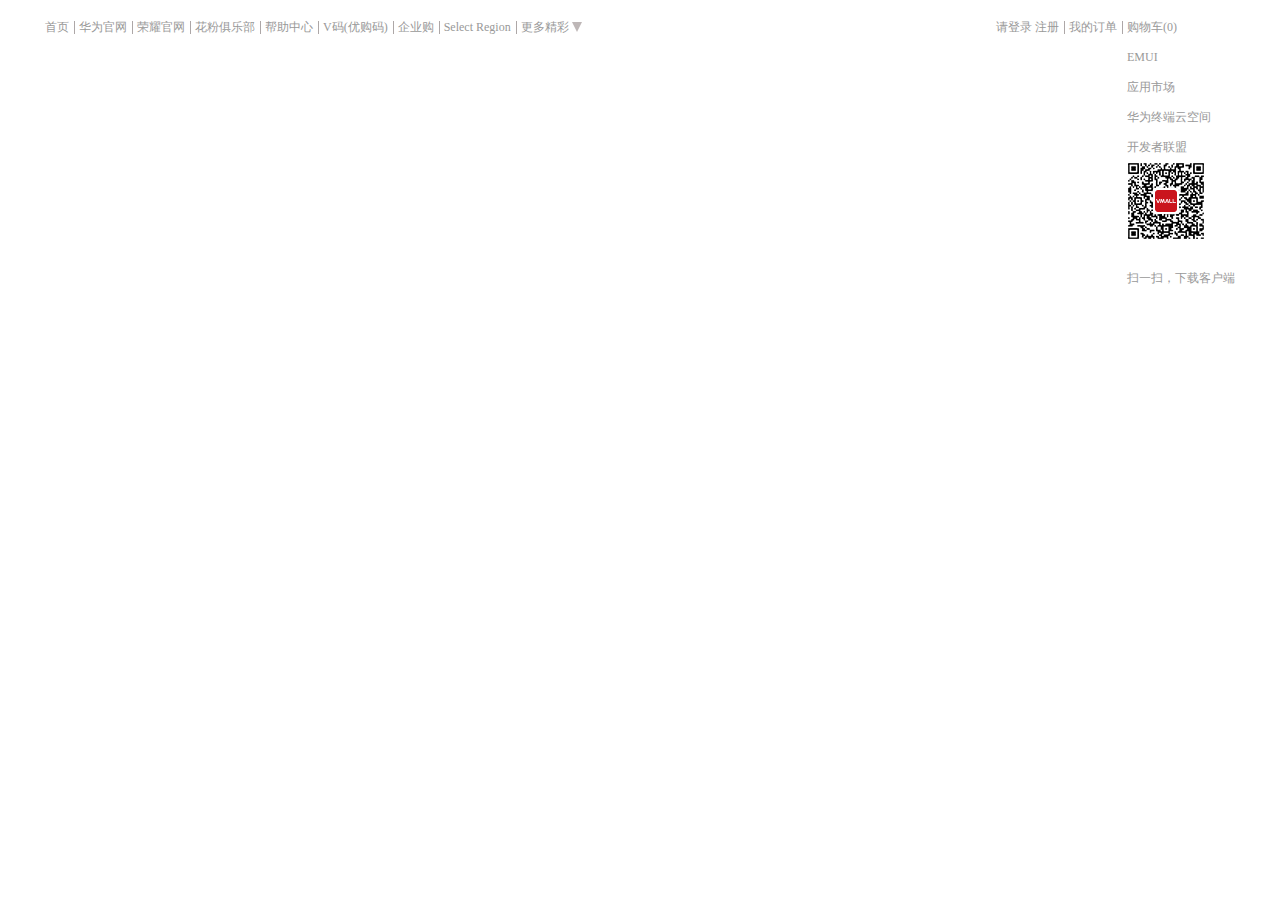
==== 华为商城/index.html @ 59d8dfda "左侧下拉部分" ====
<!DOCTYPE html>
<html>
	<head>
		<meta charset="UTF-8">
		<title></title>
		<link rel="stylesheet" type="text/css" href="css/reset.css"/>
		<link rel="stylesheet" type="text/css" href="css/public.css"/>
		<link rel="stylesheet" type="text/css" href="css/index.css"/>
	</head>
	<body>
		<div class="container">
			<div class="header clearfix">
				<ul class="left_menu fl">
					<li class="bf-none"><a href="">首页</a></li>
					<li><a href="">华为官网</a></li>
					<li><a href="">荣耀官网</a></li>
					<li><a href="">花粉俱乐部</a></li>
					<li><a href="">帮助中心</a></li>
					<li><a href="">V码(优购码)</a></li>
					<li><a href="">企业购</a></li>
					<li><a href="">Select Region</a></li>
					<li class="pl-none">
						<div class="dropDownDiv">
							<a href="" class="triangle">更多精彩</a>
						</div>
						<ol>
							<li>EMUI</li>
							<li>应用市场</li>
							<li>华为终端云空间</li>
							<li>开发者联盟</li>
							<li>
								<img src="images/qrCode.png"/>
								<p>扫一扫，下载客户端</p>
							</li>
						</ol>
						</li>
				</ul>	
				<ul class="right_menu fr">
					<li class="bf-none"><a href="">请登录   注册</a></li>
					<li><a href="">我的订单</a></li>
					<li>
						<div class="dropDownDiv">
							<a href="" class="triangle">购物车(0)</a>
						</div>
						<ol>
							<li>EMUI</li>
							<li>应用市场</li>
							<li>华为终端云空间</li>
							<li>开发者联盟</li>
							<li>
								<img src="images/qrCode.png"/>
								<p>扫一扫，下载客户端</p>
							</li>
						</ol>
					</li>
				</ul>
			</div>
			
		</div>
	</body>
</html>
---- 华为商城/css/public.css ----
.clearfix:after{
	display: block;
	content: '';
	clear: both;
}
.fl{
	float: left;
}
.fr{
	float: right;
}
.bf-none:before{
	display: none !important;
}
.pl-none{
	padding-left: 0 !important;
}
.pl-1{
	padding-left: 1px !important;
}
.p-none{
	padding: 0;
}
---- 华为商城/css/index.css ----
@charset "utf-8";
.container{
	width: 100%;
}
.header{
	width:1200px;
	margin: 0 auto;	
	font-size: 12px;
	color:#999;
}
.header > ul{
	height: 30px;
	line-height: 30px;
}
.header > ul> li{
	position: relative;
	float: left;
	/*margin-right: 10px;*/
	padding:0 5px;
}
.header > ul>li a{
	position: relative;
    display: inline-block;
    /*padding-right: 10px;*/
	color:#999;
	/*transition: .5s;*/
}
.header > ul>li a:hover{
	color: red;
}
.header > ul > li:before{
	display: block;
	position:absolute;
	top: 9px;
	left: 0;
	content: '';
	width: 1px;
	height: .8rem;
	background-color: #ada7a7;
	z-index: 1;
}
.header > ul.left_menu > li:last-child .dropDownDiv{
	position: relative;/*之前之所以没盖住兄弟节点，主要是因为没设置定位。因为z-index没生效*/
    padding-left: 5px;
    padding-right: 16px;
	background-color: #fff;
}
.header > ul.left_menu > li:last-child .dropDownDiv:hover{
	border: 1px solid #f0efef;
    border-bottom: 1px solid transparent;
    box-shadow: 1px -2px 5px 0 #d5d5d5;
     z-index:1;
}
.header > ul.left_menu > li:last-child .dropDownDiv:hover + ol{
	display: block;
}
/*制作三角形*/
.header > ul.left_menu > li:last-child a:after{
    content: '';
    /*display: inline-block;*/
    position: absolute;
    right: -13px;
    top: 10px;
    border: 5px solid transparent;
    border-top: 10px solid #beb7b7;	
}
.header > ul.left_menu > li:last-child:hover a:after{
	top: 3px;
    border: 5px solid transparent;
    border-bottom: 10px solid #beb7b7;	
}
/*顶部导航 左侧部分的下拉部分*/
.header ul.left_menu > li  ol {
	display: none;
	position: absolute;
	right:4px;
	top:30px;
	width:160px;
	background-color: #FFF;
    border: 1px solid #e4e0e0;
    text-align: center;
    box-shadow: 0 0 9px 0 #e4e0e0;
}
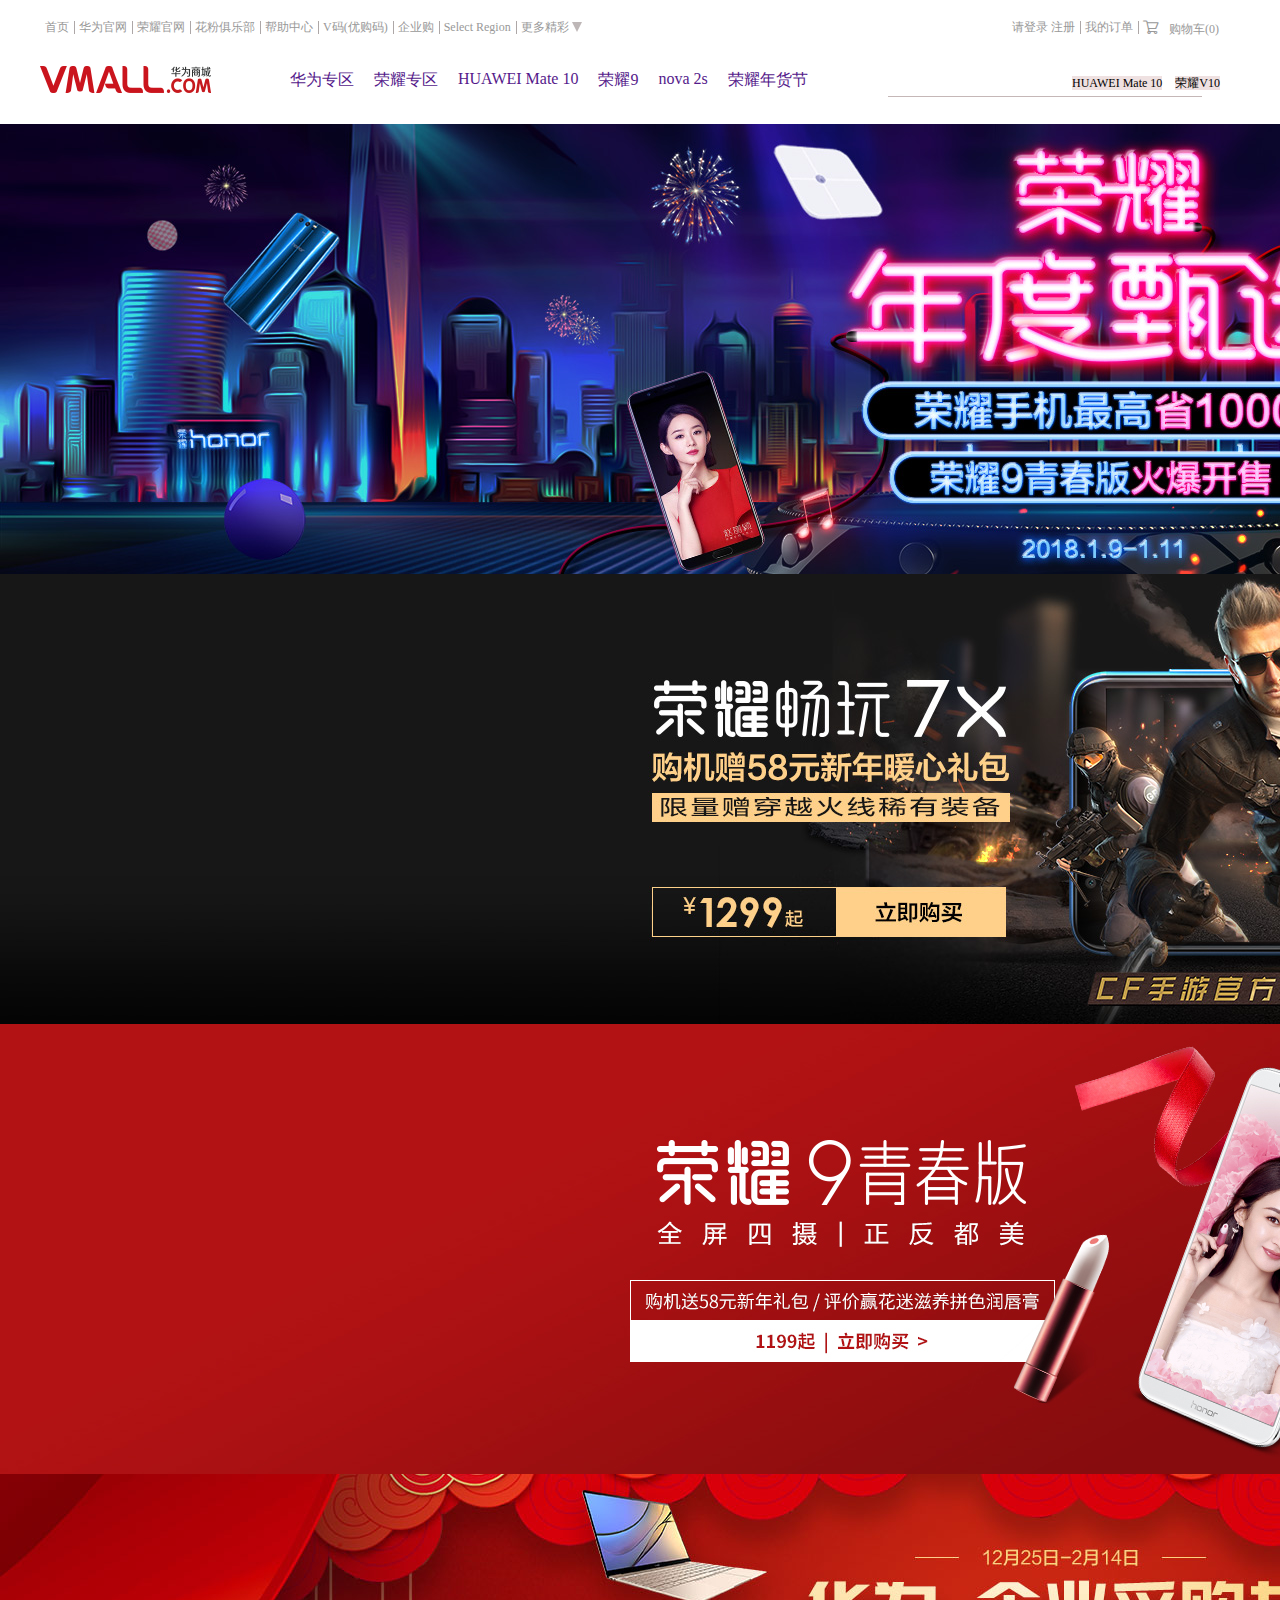
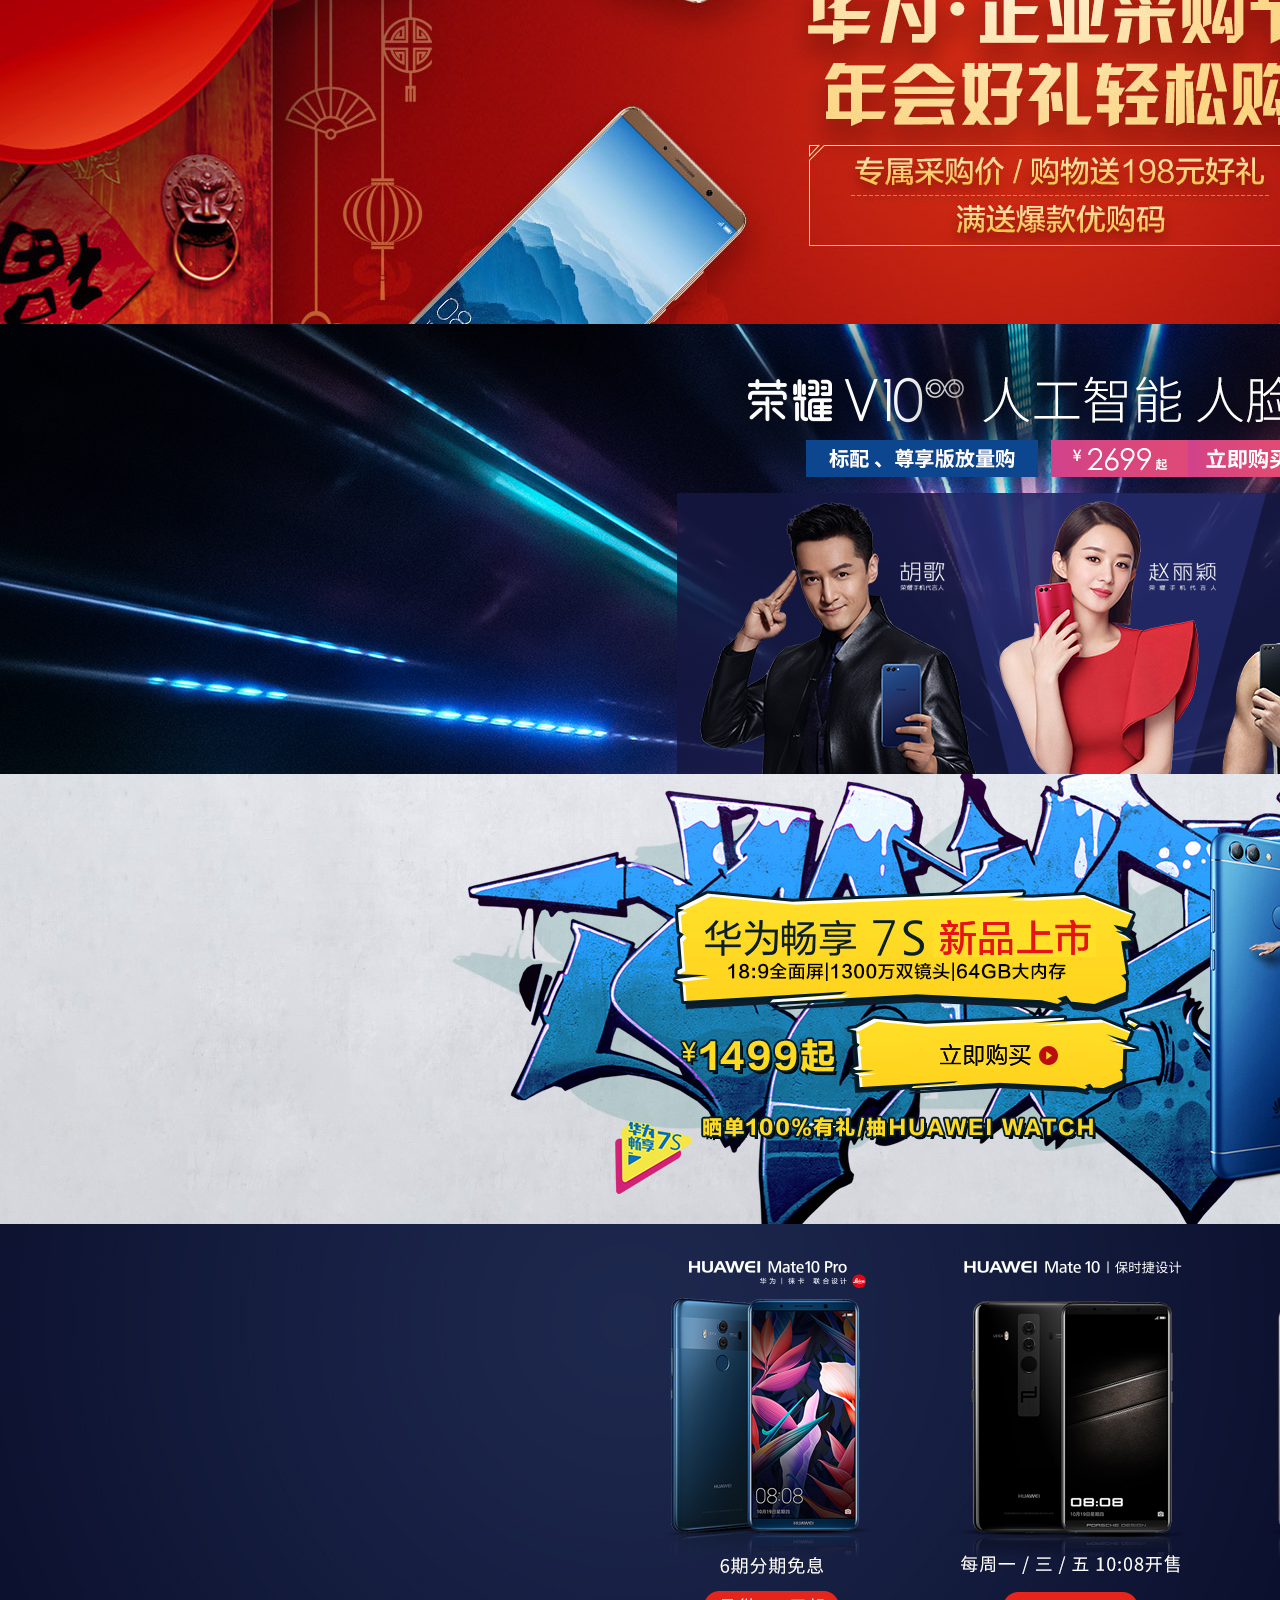
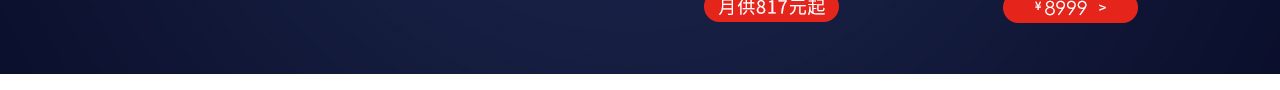
==== commit db172851: "Banner" ====
--- a/华为商城/index.html
+++ b/华为商城/index.html
@@ -4,11 +4,13 @@
 		<meta charset="UTF-8">
 		<title></title>
 		<link rel="stylesheet" type="text/css" href="css/reset.css"/>
+		<link rel="stylesheet" type="text/css" href="font/iconfont.css"/>
 		<link rel="stylesheet" type="text/css" href="css/public.css"/>
 		<link rel="stylesheet" type="text/css" href="css/index.css"/>
 	</head>
 	<body>
 		<div class="container">
+			<!--顶部菜单栏开始-->
 			<div class="header clearfix">
 				<ul class="left_menu fl">
 					<li class="bf-none"><a href="">首页</a></li>
@@ -38,24 +40,57 @@
 				<ul class="right_menu fr">
 					<li class="bf-none"><a href="">请登录   注册</a></li>
 					<li><a href="">我的订单</a></li>
-					<li>
+					<li class="pl-none">
 						<div class="dropDownDiv">
-							<a href="" class="triangle">购物车(0)</a>
+							<a href="" class="">
+								<i class="iconfont icon-gouwuche mr-10"></i>购物车(0)
+							</a>
 						</div>
-						<ol>
-							<li>EMUI</li>
-							<li>应用市场</li>
-							<li>华为终端云空间</li>
-							<li>开发者联盟</li>
+						<ol class="right-dropdown">
 							<li>
-								<img src="images/qrCode.png"/>
-								<p>扫一扫，下载客户端</p>
+								<img src="images/gouwuche.png"/>
+								<p>您的购物车是空的，赶紧选购吧~</p>
 							</li>
 						</ol>
 					</li>
 				</ul>
 			</div>
-			
+			<!--顶部菜单栏结束-->
+			<!--导航栏-->
+			<div class="nav w-1200 m0a clearfix	">
+				<div class="logo fl">
+					<img src="images/logo.png"/>
+					<h1>华为商城</h1>
+				</div>
+				<ul class="fl">
+					<li><a href="">华为专区</a></li>
+					<li><a href="">荣耀专区</a></li>
+					<li><a href="">HUAWEI Mate 10</a></li>
+					<li><a href="">荣耀9</a></li>
+					<li><a href="">nova 2s</a></li>
+					<li><a href="">荣耀年货节</a></li>
+				</ul>
+				<form class="fz-12" action="" method="post">
+					<input type="text" value=""/>
+					<div class="searchPHoler">
+						<a class="mr-10">HUAWEI Mate 10</a>
+						<a>荣耀V10</a>
+					</div>
+				</form>
+			</div>
+			<!--导航栏结束-->
+			<!--图标轮播Banner-->
+			<div class="banner">
+				<ul>
+					<li><img src="images/banner1.jpg"/></li>
+					<li><img src="images/banner2.jpg"/></li>
+					<li><img src="images/banner3.jpg"/></li>
+					<li><img src="images/banner4.jpg"/></li>
+					<li><img src="images/banner5.jpg"/></li>
+					<li><img src="images/banner6.jpg"/></li>
+					<li><img src="images/banner7.jpg"/></li>
+				</ul>
+			</div>
 		</div>
 	</body>
 </html>
--- a/华为商城/font/iconfont.css
+++ b/华为商城/font/iconfont.css
@@ -0,0 +1,19 @@
+
+@font-face {font-family: "iconfont";
+  src: url('iconfont.eot?t=1515487742548'); /* IE9*/
+  src: url('iconfont.eot?t=1515487742548#iefix') format('embedded-opentype'), /* IE6-IE8 */
+  url('[data-uri]') format('woff'),
+  url('iconfont.ttf?t=1515487742548') format('truetype'), /* chrome, firefox, opera, Safari, Android, iOS 4.2+*/
+  url('iconfont.svg?t=1515487742548#iconfont') format('svg'); /* iOS 4.1- */
+}
+
+.iconfont {
+  font-family:"iconfont" !important;
+  font-size:16px;
+  font-style:normal;
+  -webkit-font-smoothing: antialiased;
+  -moz-osx-font-smoothing: grayscale;
+}
+
+.icon-gouwuche:before { content: "\e603"; }
+
--- a/华为商城/css/public.css
+++ b/华为商城/css/public.css
@@ -21,3 +21,15 @@
 .p-none{
 	padding: 0;
 }
+.mr-10{
+	margin-right: 10px;
+}
+.w-1200{
+	width: 1200px;
+}
+.m0a{
+	margin:0 auto;
+}
+.fz-12{
+	font-size: 12px;
+}
--- a/华为商城/css/index.css
+++ b/华为商城/css/index.css
@@ -39,19 +39,21 @@
 	background-color: #ada7a7;
 	z-index: 1;
 }
-.header > ul.left_menu > li:last-child .dropDownDiv{
+.header > ul > li:last-child .dropDownDiv{
 	position: relative;/*之前之所以没盖住兄弟节点，主要是因为没设置定位。因为z-index没生效*/
     padding-left: 5px;
     padding-right: 16px;
 	background-color: #fff;
 }
-.header > ul.left_menu > li:last-child .dropDownDiv:hover{
+.header > ul > li:last-child .dropDownDiv:hover,
+.header > ul > li:last-child .dropDownDiv + ol:hover{
 	border: 1px solid #f0efef;
     border-bottom: 1px solid transparent;
     box-shadow: 1px -2px 5px 0 #d5d5d5;
      z-index:1;
 }
-.header > ul.left_menu > li:last-child .dropDownDiv:hover + ol{
+.header > ul > li:last-child .dropDownDiv:hover + ol,
+.header > ul > li:last-child .dropDownDiv + ol:hover{
 	display: block;
 }
 /*制作三角形*/
@@ -70,7 +72,7 @@
     border-bottom: 10px solid #beb7b7;	
 }
 /*顶部导航 左侧部分的下拉部分*/
-.header ul.left_menu > li  ol {
+.header ul > li  ol {
 	display: none;
 	position: absolute;
 	right:4px;
@@ -81,3 +83,64 @@
     text-align: center;
     box-shadow: 0 0 9px 0 #e4e0e0;
 }
+
+.header ul > li  ol.right-dropdown{
+	width: 400px;
+    height: 160px;
+    padding-top: 50px;
+    padding-bottom: 14px;
+}    
+/*导航栏布局*/
+.nav{
+	
+}
+.nav .logo h1{
+	position: absolute;
+	clip: rect(0,0,0,0);
+}
+.nav > ul >li{
+	float: left;
+	margin: 0 10px;
+}
+.nav > ul >li a{
+	padding:7px auto;
+	border-bottom: 2px solid transparent;
+}
+.nav > ul >li a:hover{
+	padding:4px 0;
+	border-bottom-color:red;
+	color: red;
+}
+.nav form{
+	position: relative;
+}
+.nav form input{
+	width: 310px;
+	height: 40px;
+	margin-left: 70px;
+    border: none;
+    border-bottom: 1px solid #c5b7b7;
+    outline: none;
+    text-indent: 10px;
+}
+.nav form input:focus + .searchPHoler{
+	display: none;
+}
+.nav form .searchPHoler{
+	position: absolute;
+    right: 20px;
+    top: 21px;
+}
+.nav form .searchPHoler a{
+	background-color: #efe1e1;
+	cursor:pointer;
+}
+.nav form .searchPHoler a:hover{
+	color:red;
+}
+.banner ul{
+	overflow: hidden;
+}
+.banner ul li img{
+	float: left;
+}
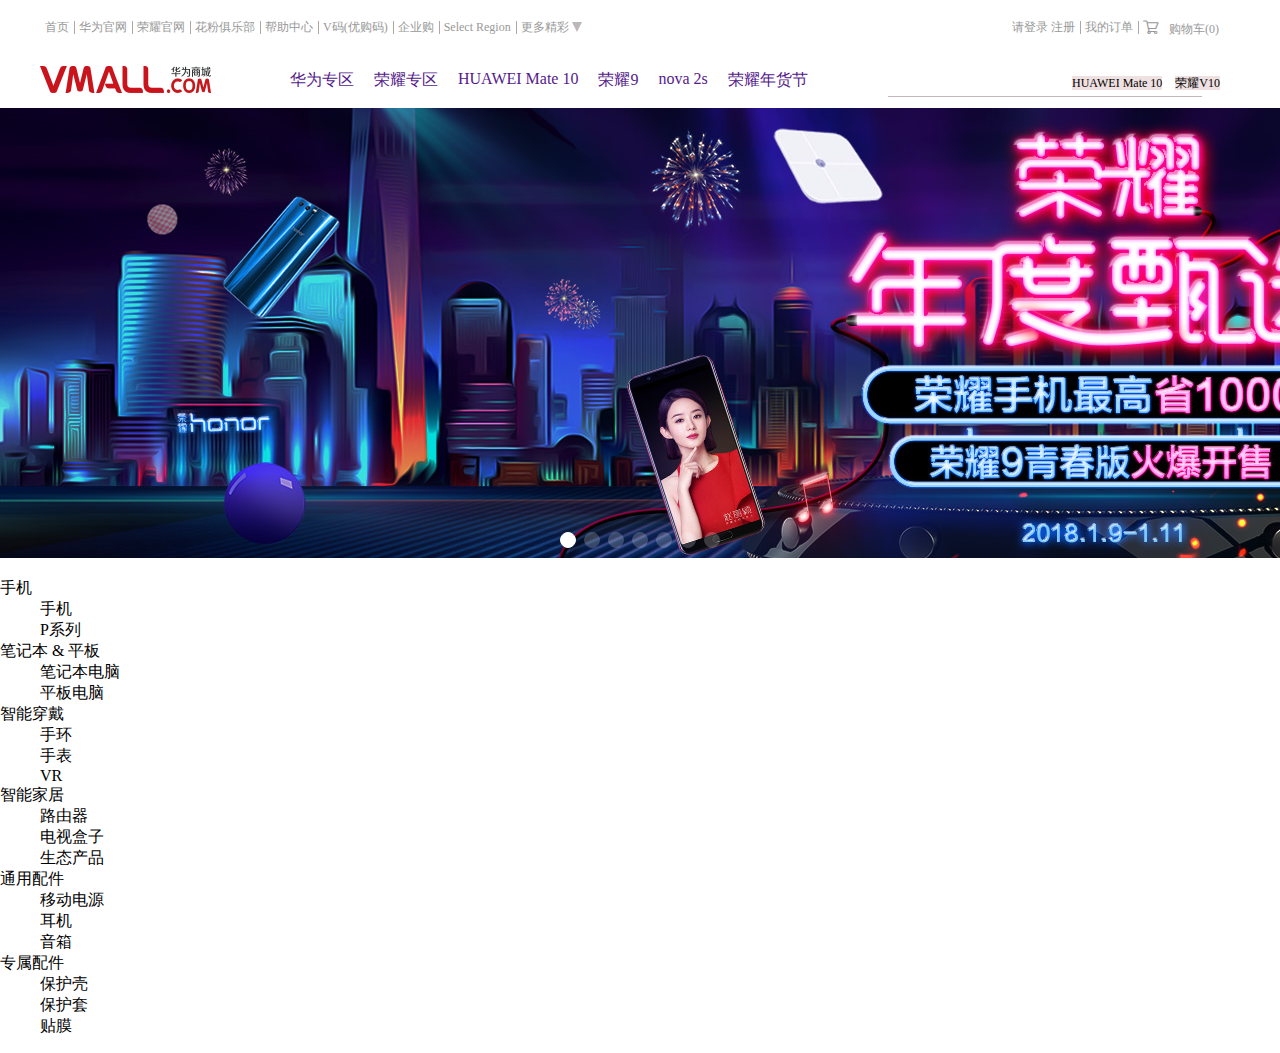
==== commit 2dc0500c: "轮播图" ====
--- a/华为商城/index.html
+++ b/华为商城/index.html
@@ -5,6 +5,7 @@
 		<title></title>
 		<link rel="stylesheet" type="text/css" href="css/reset.css"/>
 		<link rel="stylesheet" type="text/css" href="font/iconfont.css"/>
+		<link rel="stylesheet" type="text/css" href="lib/swiper/swiper.min.css"/>
 		<link rel="stylesheet" type="text/css" href="css/public.css"/>
 		<link rel="stylesheet" type="text/css" href="css/index.css"/>
 	</head>
@@ -81,16 +82,81 @@
 			<!--导航栏结束-->
 			<!--图标轮播Banner-->
 			<div class="banner">
-				<ul>
-					<li><img src="images/banner1.jpg"/></li>
-					<li><img src="images/banner2.jpg"/></li>
-					<li><img src="images/banner3.jpg"/></li>
-					<li><img src="images/banner4.jpg"/></li>
-					<li><img src="images/banner5.jpg"/></li>
-					<li><img src="images/banner6.jpg"/></li>
-					<li><img src="images/banner7.jpg"/></li>
+				<div class="swiper-container">
+				    <div class="swiper-wrapper">
+				        <div class="swiper-slide"><img src="images/banner1.jpg"/></div>
+				        <div class="swiper-slide"><img src="images/banner2.jpg"/></div>
+				        <div class="swiper-slide"><img src="images/banner3.jpg"/></div>
+			            <div class="swiper-slide"><img src="images/banner4.jpg"/></div>
+				        <div class="swiper-slide"><img src="images/banner5.jpg"/></div>
+				        <div class="swiper-slide"><img src="images/banner6.jpg"/></div>
+			            <div class="swiper-slide"><img src="images/banner7.jpg"/></div>
+				    </div>
+				    <!-- 如果需要分页器 -->
+				    <div class="swiper-pagination"></div>
+				</div>
+				<!--轮播结束-->
+				<!--商品类菜单展示-->
+				<ul class="banner-menu-lv1">
+					<li>
+						<dl>
+							<dt>手机</dt>
+							<dd>手机</dd>
+							<dd>P系列</dd>
+							<i class="iconfont"></i>
+						</dl>
+					</li>
+					<li>
+						<dl>
+							<dt>笔记本 & 平板</dt>
+							<dd>笔记本电脑</dd>
+							<dd>平板电脑</dd>
+							<i class="iconfont"></i>
+						</dl>
+					</li>
+					<li>
+						<dl>
+
+							<dt>智能穿戴</dt>
+							<dd>手环</dd>
+							<dd>手表</dd>
+							<dd>VR</dd>
+							<i class="iconfont"></i>
+						</dl>
+					</li>
+					<li>
+						<dl>
+							<dt>智能家居</dt>
+							<dd>路由器 </dd>
+							<dd>电视盒子</dd>
+							<dd>生态产品</dd>
+							<i class="iconfont"></i>
+						</dl>
+					</li>
+					<li>
+  
+						<dl>
+							<dt>通用配件</dt>
+							<dd>移动电源</dd>
+							<dd>耳机</dd>
+							<dd>音箱</dd>
+							<i class="iconfont"></i>
+						</dl>
+					</li>
+					<li>
+						<dl>
+							<dt>专属配件</dt>
+							<dd>保护壳</dd>
+							<dd>保护套</dd>
+							<dd>贴膜</dd>
+							<i class="iconfont"></i>
+						</dl>
+					</li>
 				</ul>
 			</div>
+			<!--banner以及商品类菜单结束-->
 		</div>
+		<script src="lib/swiper/swiper.min.js" type="text/javascript" charset="utf-8"></script>
+		<script src="index.js"></script>
 	</body>
 </html>
--- a/华为商城/css/index.css
+++ b/华为商城/css/index.css
@@ -138,9 +138,45 @@
 .nav form .searchPHoler a:hover{
 	color:red;
 }
-.banner ul{
+/*轮播banner*/
+.banner{
+	position: relative;
+	width: 100%;
 	overflow: hidden;
 }
-.banner ul li img{
+/*.banner ul{
+	width: 13440px;
+}
+.banner ul li{
 	float: left;
 }
+.banner ul li img{
+	width: 1920px;
+	height: 450px;
+}*/
+banner ul.banner-menu-lv1{
+	position: absolute;
+	width: 240px;
+	height: 450px;
+	background-color: #431015;
+} 
+
+banner ul.banner-menu-lv1 li{
+}
+
+
+
+
+
+  
+/*轮播插件分页器样式重写*/
+.swiper-pagination-bullet{
+	width: 14px;
+    height: 14px;
+    border: 1px solid #fff;
+    background-color: #fff;
+}
+.swiper-pagination-bullet.swiper-pagination-bullet-active{
+    background-color: #fff;
+}
+ 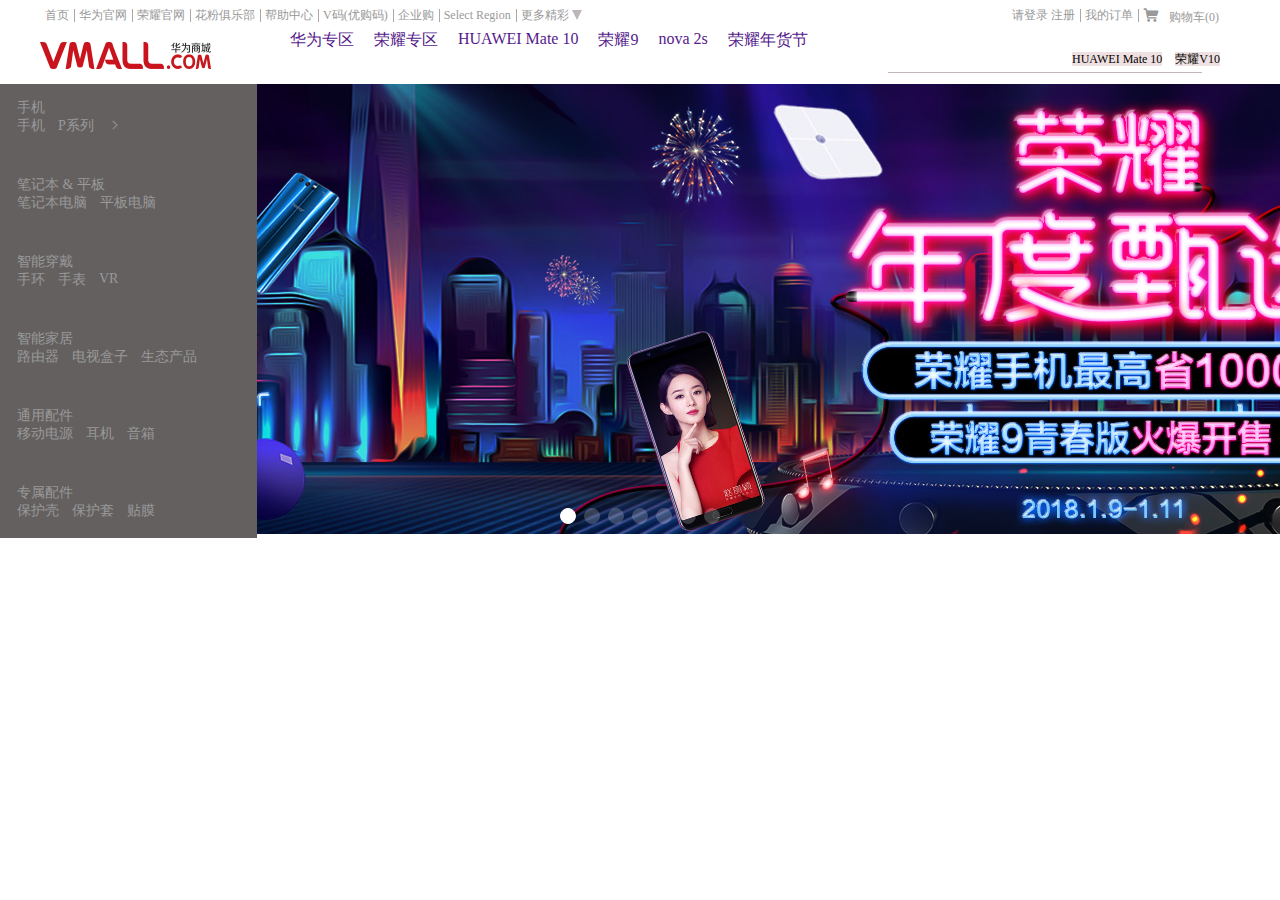
==== commit ee0057eb: "bannner nav list" ====
--- a/华为商城/index.html
+++ b/华为商城/index.html
@@ -99,15 +99,15 @@
 				<!--商品类菜单展示-->
 				<ul class="banner-menu-lv1">
 					<li>
-						<dl>
+						<dl class="clearfix">
 							<dt>手机</dt>
 							<dd>手机</dd>
 							<dd>P系列</dd>
-							<i class="iconfont"></i>
+							<i class="iconfont icon-jiantou"></i>
 						</dl>
 					</li>
 					<li>
-						<dl>
+						<dl class="clearfix">
 							<dt>笔记本 & 平板</dt>
 							<dd>笔记本电脑</dd>
 							<dd>平板电脑</dd>
@@ -115,8 +115,7 @@
 						</dl>
 					</li>
 					<li>
-						<dl>
-
+						<dl class="clearfix">
 							<dt>智能穿戴</dt>
 							<dd>手环</dd>
 							<dd>手表</dd>
@@ -125,7 +124,7 @@
 						</dl>
 					</li>
 					<li>
-						<dl>
+						<dl class="clearfix">
 							<dt>智能家居</dt>
 							<dd>路由器 </dd>
 							<dd>电视盒子</dd>
@@ -134,8 +133,7 @@
 						</dl>
 					</li>
 					<li>
-  
-						<dl>
+						<dl class="clearfix">
 							<dt>通用配件</dt>
 							<dd>移动电源</dd>
 							<dd>耳机</dd>
@@ -144,7 +142,7 @@
 						</dl>
 					</li>
 					<li>
-						<dl>
+						<dl class="clearfix">
 							<dt>专属配件</dt>
 							<dd>保护壳</dd>
 							<dd>保护套</dd>
--- a/华为商城/font/iconfont.css
+++ b/华为商城/font/iconfont.css
@@ -1,10 +1,10 @@
 
 @font-face {font-family: "iconfont";
-  src: url('iconfont.eot?t=1515487742548'); /* IE9*/
-  src: url('iconfont.eot?t=1515487742548#iefix') format('embedded-opentype'), /* IE6-IE8 */
-  url('[data-uri]') format('woff'),
-  url('iconfont.ttf?t=1515487742548') format('truetype'), /* chrome, firefox, opera, Safari, Android, iOS 4.2+*/
-  url('iconfont.svg?t=1515487742548#iconfont') format('svg'); /* iOS 4.1- */
+  src: url('iconfont.eot?t=1519376644599'); /* IE9*/
+  src: url('iconfont.eot?t=1519376644599#iefix') format('embedded-opentype'), /* IE6-IE8 */
+  url('[data-uri]') format('woff'),
+  url('iconfont.ttf?t=1519376644599') format('truetype'), /* chrome, firefox, opera, Safari, Android, iOS 4.2+*/
+  url('iconfont.svg?t=1519376644599#iconfont') format('svg'); /* iOS 4.1- */
 }
 
 .iconfont {
@@ -15,5 +15,15 @@
   -moz-osx-font-smoothing: grayscale;
 }
 
-.icon-gouwuche:before { content: "\e603"; }
+.icon-caidan:before { content: "\e62a"; }
 
+.icon-xin:before { content: "\e641"; }
+
+.icon-shouji:before { content: "\e61a"; }
+
+.icon-gouwuche1:before { content: "\e620"; }
+
+.icon-jiantou:before { content: "\e616"; }
+
+.icon-gouwuche:before { content: "\e600"; }
+
--- a/华为商城/css/index.css
+++ b/华为商城/css/index.css
@@ -154,16 +154,34 @@
 	width: 1920px;
 	height: 450px;
 }*/
-banner ul.banner-menu-lv1{
-	position: absolute;
+.banner ul.banner-menu-lv1{
+	position: absolute;
+	top: 0;
 	width: 240px;
 	height: 450px;
 	background-color: #431015;
+	z-index: 1;
 } 
 
-banner ul.banner-menu-lv1 li{
-}
-
+.banner ul.banner-menu-lv1 li{
+	width: 240px;
+	/* height: 75px; */
+	padding-left: 17px;
+	background-color: #646060;
+	font-size: 14px;
+	color: #999999;
+}
+.banner ul.banner-menu-lv1 li:hover{
+	background-color: #3d3d3d;
+	color: #fff;
+}
+.banner ul.banner-menu-lv1 li > dl{
+	padding: 15px 0 26px 0;
+}
+.banner ul.banner-menu-lv1 li > dl dd{
+	float: left;
+	margin-right: 13px;
+}
 
 
 
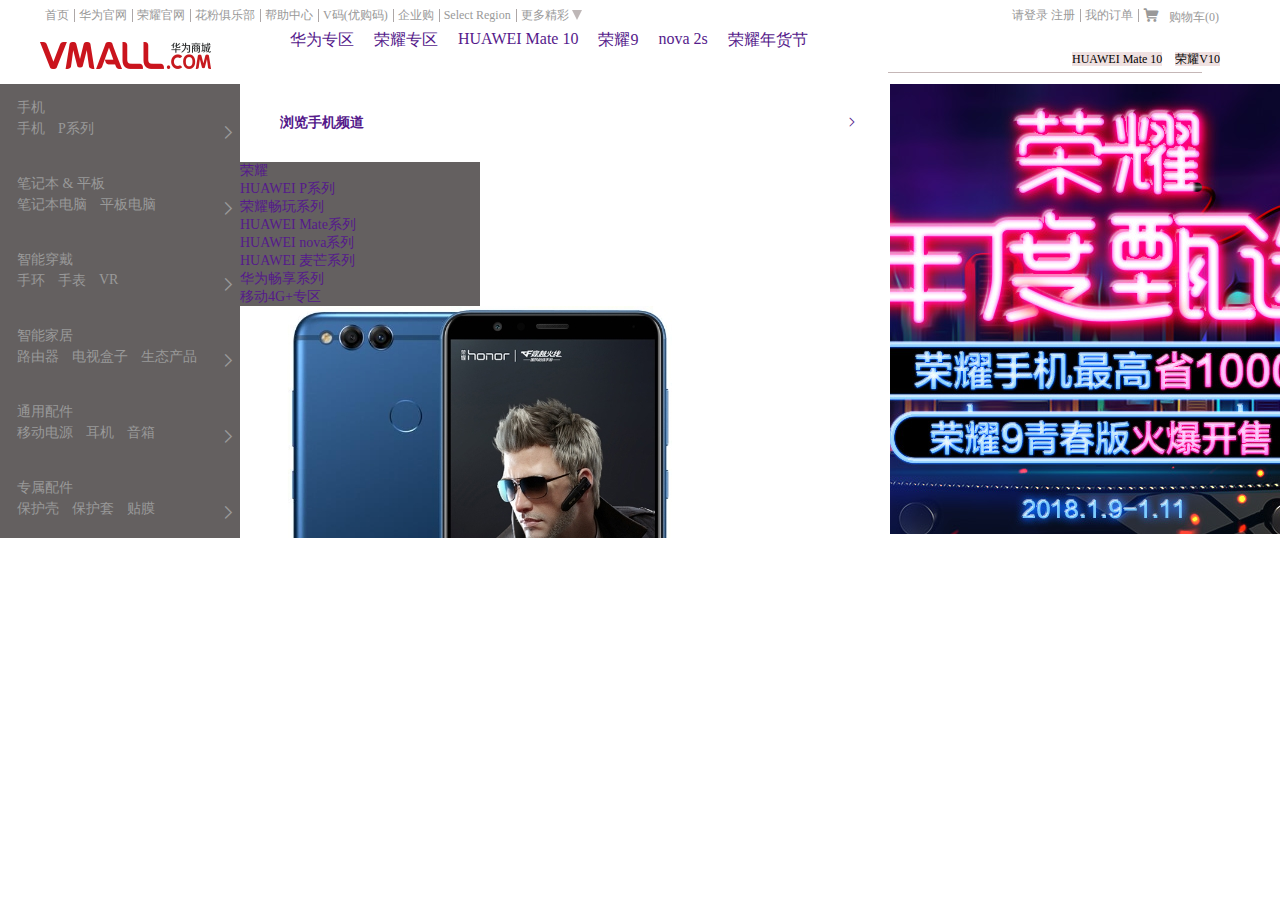
==== commit 2841bf6b: "navListDetail" ====
--- a/华为商城/index.html
+++ b/华为商城/index.html
@@ -100,54 +100,102 @@
 				<ul class="banner-menu-lv1">
 					<li>
 						<dl class="clearfix">
-							<dt>手机</dt>
+							<dt class="mb-3">手机</dt>
 							<dd>手机</dd>
 							<dd>P系列</dd>
 							<i class="iconfont icon-jiantou"></i>
 						</dl>
-					</li>
-					<li>
-						<dl class="clearfix">
-							<dt>笔记本 & 平板</dt>
+						<div class="category-detail">
+							<div class="title">
+								<a href="">
+									<h2 class="ib fz-14">浏览手机频道</h2>
+									<i class="iconfont icon-jiantou fr"></i>
+								</a>
+							</div>
+							<ul class="body">
+								<li><a href="">荣耀</a></li>
+								<li><a href="">HUAWEI P系列</a></li>
+								<li><a href="">荣耀畅玩系列</a></li>
+								<li><a href="">HUAWEI Mate系列</a></li>
+								<li><a href="">HUAWEI nova系列</a></li>
+								<li><a href="">HUAWEI 麦芒系列</a></li>
+								<li><a href="">华为畅享系列</a></li>
+								<li><a href="">移动4G+专区</a></li>
+							</ul>
+							<ul class="footer">
+								<li>
+									<a href="">
+										<img src="images/c-gooslist1-1.jpg" alt="">
+										<p></p>
+										<p></p>
+									</a>
+								</li>
+								<li>
+									<a href="">
+										<img src="" alt="">
+										<p></p>
+										<p></p>
+									</a>
+								</li>
+								<li>
+									<a href="">
+										<img src="" alt="">
+										<p></p>
+										<p></p>
+									</a>
+								</li>
+								<li>
+									<a href="">
+										<img src="" alt="">
+										<p></p>
+										<p></p>
+									</a>
+								</li>
+							</ul>
+						</div>
+					</li>
+					<li>
+						<dl class="clearfix">
+							<dt class="mb-3">笔记本 & 平板</dt>
 							<dd>笔记本电脑</dd>
 							<dd>平板电脑</dd>
-							<i class="iconfont"></i>
-						</dl>
-					</li>
-					<li>
-						<dl class="clearfix">
-							<dt>智能穿戴</dt>
+							<i class="iconfont icon-jiantou"></i>
+						</dl>
+					</li>
+					<li>
+						<dl class="clearfix">
+							<dt class="mb-3">智能穿戴</dt>
 							<dd>手环</dd>
 							<dd>手表</dd>
 							<dd>VR</dd>
-							<i class="iconfont"></i>
-						</dl>
-					</li>
-					<li>
-						<dl class="clearfix">
-							<dt>智能家居</dt>
+							<i class="iconfont icon-jiantou"></i>
+						</dl>
+					</li>
+					<li>
+						<dl class="clearfix">
+							<dt class="mb-3">智能家居</dt>
 							<dd>路由器 </dd>
 							<dd>电视盒子</dd>
 							<dd>生态产品</dd>
-							<i class="iconfont"></i>
-						</dl>
-					</li>
-					<li>
-						<dl class="clearfix">
-							<dt>通用配件</dt>
+							<i class="iconfont icon-jiantou"></i>
+						</dl>
+					</li>
+					<li>
+						<dl class="clearfix">
+							<dt class="mb-3">通用配件</dt>
 							<dd>移动电源</dd>
 							<dd>耳机</dd>
 							<dd>音箱</dd>
-							<i class="iconfont"></i>
-						</dl>
-					</li>
-					<li>
-						<dl class="clearfix">
-							<dt>专属配件</dt>
+							<i class="iconfont icon-jiantou"></i>
+						</dl>
+					</li>
+					<li>
+						<dl class="clearfix">
+							<dt class="mb-3">专属配件</dt>
 							<dd>保护壳</dd>
 							<dd>保护套</dd>
 							<dd>贴膜</dd>
-							<i class="iconfont"></i>
+							<i class="iconfont icon-jiantou"></i>
 						</dl>
 					</li>
 				</ul>
--- a/华为商城/css/public.css
+++ b/华为商城/css/public.css
@@ -8,6 +8,9 @@
 }
 .fr{
 	float: right;
+}
+.ib{
+	display: inline-block;
 }
 .bf-none:before{
 	display: none !important;
@@ -33,3 +36,17 @@
 .fz-12{
 	font-size: 12px;
 }
+.fz-14{
+	font-size: 14px;
+}
+.mb-3{margin-bottom: 3px;}
+.pl-40{
+	padding-left: 40px;
+}
+.ptb-30{
+	padding-top: 30px;
+	padding-bottom: 30px;
+}
+.pr-30{
+	padding-right: 30px;
+}
--- a/华为商城/css/index.css
+++ b/华为商城/css/index.css
@@ -166,25 +166,41 @@
 .banner ul.banner-menu-lv1 li{
 	width: 240px;
 	/* height: 75px; */
-	padding-left: 17px;
+	/* padding-left: 17px; */
 	background-color: #646060;
 	font-size: 14px;
 	color: #999999;
 }
-.banner ul.banner-menu-lv1 li:hover{
+.banner ul.banner-menu-lv1 li:hover dl{
 	background-color: #3d3d3d;
 	color: #fff;
 }
 .banner ul.banner-menu-lv1 li > dl{
-	padding: 15px 0 26px 0;
+	padding: 15px 0 15px 17px;
 }
 .banner ul.banner-menu-lv1 li > dl dd{
 	float: left;
 	margin-right: 13px;
 }
-
-
-
+.banner ul.banner-menu-lv1 li > dl i{
+	float: right;
+	font-size: 23px;
+}
+/* 分类列表详情tab内容 */
+.banner ul.banner-menu-lv1 li .category-detail{
+	position: absolute;
+	top: 0;
+    left: 240px;
+	width: 650px;
+	height: 450px;
+	background: #fff;
+}
+.banner ul.banner-menu-lv1 li .category-detail .title{
+	/* height: 70px; */
+	padding: 30px 30px 30px 40px;
+	/* line-height: 70px; */
+
+}
 
   
 /*轮播插件分页器样式重写*/
@@ -197,4 +213,3 @@
 .swiper-pagination-bullet.swiper-pagination-bullet-active{
     background-color: #fff;
 }
- 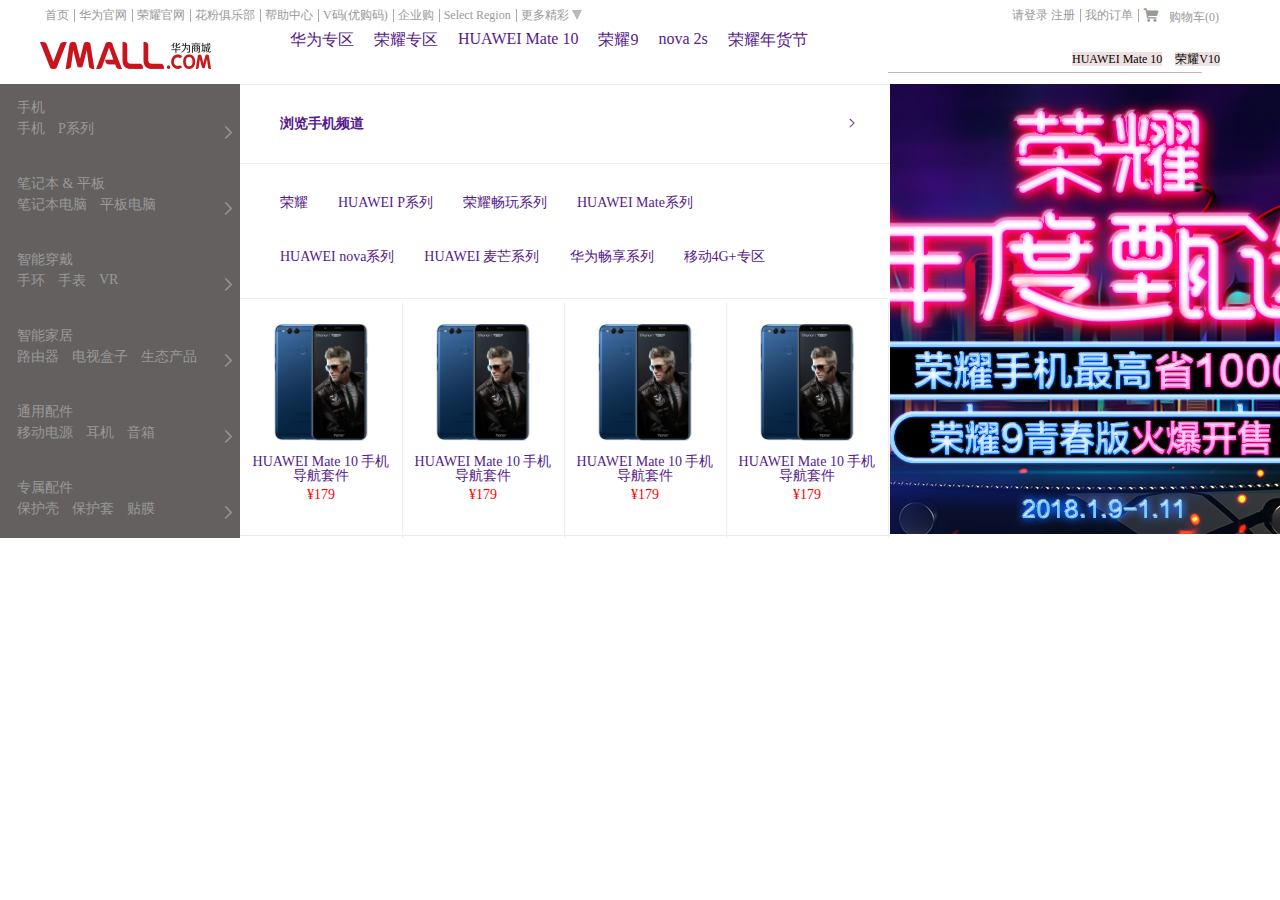
==== commit b47aee8a: "2-27" ====
--- a/华为商城/index.html
+++ b/华为商城/index.html
@@ -122,33 +122,33 @@
 								<li><a href="">华为畅享系列</a></li>
 								<li><a href="">移动4G+专区</a></li>
 							</ul>
-							<ul class="footer">
-								<li>
-									<a href="">
-										<img src="images/c-gooslist1-1.jpg" alt="">
-										<p></p>
-										<p></p>
-									</a>
-								</li>
-								<li>
-									<a href="">
-										<img src="" alt="">
-										<p></p>
-										<p></p>
-									</a>
-								</li>
-								<li>
-									<a href="">
-										<img src="" alt="">
-										<p></p>
-										<p></p>
-									</a>
-								</li>
-								<li>
-									<a href="">
-										<img src="" alt="">
-										<p></p>
-										<p></p>
+							<ul class="footer clearfix">
+								<li>
+									<a href="" class="b">
+										<img src="images/c-gooslist1-1.jpg" alt="">
+										<p>HUAWEI Mate 10 手机导航套件</p>
+										<p>¥179</p>
+									</a>
+								</li>
+								<li>
+									<a href="" class="b">
+										<img src="images/c-gooslist1-1.jpg" alt="">
+										<p>HUAWEI Mate 10 手机导航套件</p>
+										<p>¥179</p>
+									</a>
+								</li>
+								<li>
+									<a href="" class="b">
+										<img src="images/c-gooslist1-1.jpg" alt="">
+										<p>HUAWEI Mate 10 手机导航套件</p>
+										<p>¥179</p>
+									</a>
+								</li>
+								<li>
+									<a href="" class="b">
+										<img src="images/c-gooslist1-1.jpg" alt="">
+										<p>HUAWEI Mate 10 手机导航套件</p>
+										<p>¥179</p>
 									</a>
 								</li>
 							</ul>
--- a/华为商城/css/public.css
+++ b/华为商城/css/public.css
@@ -11,6 +11,9 @@
 }
 .ib{
 	display: inline-block;
+}
+.b{
+	display: block;
 }
 .bf-none:before{
 	display: none !important;
@@ -30,6 +33,7 @@
 .w-1200{
 	width: 1200px;
 }
+
 .m0a{
 	margin:0 auto;
 }
@@ -40,6 +44,8 @@
 	font-size: 14px;
 }
 .mb-3{margin-bottom: 3px;}
+.mb-4{margin-bottom: 4px;}
+.mt-0{margin-top: 0;}
 .pl-40{
 	padding-left: 40px;
 }
@@ -50,3 +56,9 @@
 .pr-30{
 	padding-right: 30px;
 }
+.lh-14{
+	line-height: 14px;
+}
+.c-red{
+	color: red;
+}
--- a/华为商城/css/index.css
+++ b/华为商城/css/index.css
@@ -163,7 +163,7 @@
 	z-index: 1;
 } 
 
-.banner ul.banner-menu-lv1 li{
+.banner ul.banner-menu-lv1 > li{
 	width: 240px;
 	/* height: 75px; */
 	/* padding-left: 17px; */
@@ -171,38 +171,76 @@
 	font-size: 14px;
 	color: #999999;
 }
-.banner ul.banner-menu-lv1 li:hover dl{
+.banner ul.banner-menu-lv1 > li:hover dl{
 	background-color: #3d3d3d;
 	color: #fff;
 }
-.banner ul.banner-menu-lv1 li > dl{
+.banner ul.banner-menu-lv1 > li > dl{
 	padding: 15px 0 15px 17px;
 }
-.banner ul.banner-menu-lv1 li > dl dd{
+.banner ul.banner-menu-lv1 > li > dl dd{
 	float: left;
 	margin-right: 13px;
 }
-.banner ul.banner-menu-lv1 li > dl i{
+.banner ul.banner-menu-lv1 > li > dl i{
 	float: right;
 	font-size: 23px;
 }
 /* 分类列表详情tab内容 */
-.banner ul.banner-menu-lv1 li .category-detail{
+.banner ul.banner-menu-lv1 > li .category-detail{
 	position: absolute;
 	top: 0;
     left: 240px;
 	width: 650px;
 	height: 450px;
 	background: #fff;
-}
-.banner ul.banner-menu-lv1 li .category-detail .title{
+	border-top: 1px solid #eaeaea;
+	border-bottom:1px solid #eaeaea;
+}
+.banner ul.banner-menu-lv1 > li .category-detail .title{
 	/* height: 70px; */
 	padding: 30px 30px 30px 40px;
 	/* line-height: 70px; */
+} 
+.banner ul.banner-menu-lv1 > li .category-detail .body{
+	width: 582px;
+	height: 104px;
+	padding: 30px 28px 0 40px;
+	border-top: 1px solid #eee;
+}
+.banner ul.banner-menu-lv1 > li .category-detail .body li{
+	float: left;
+	margin-right: 30px;
+	padding-bottom: 36px;
+}
+.banner ul.banner-menu-lv1 > li .category-detail .footer{
+	width: 648px;
+	height: 236px;
+	border-top: 1px solid #eee;
+	text-align: center;
+}
+.banner ul.banner-menu-lv1 > li .category-detail .footer li{
+	width: 25%;
+    height: 236px;
+    float: left;
+	box-shadow: 1px 1px 1px #eee;
+}
+.banner ul.banner-menu-lv1 > li .category-detail .footer li img{
+	width: 118px;
+	height: 118px;
+	margin-top: 21px;
+    vertical-align: top;
 
 }
-
-  
+.banner ul.banner-menu-lv1 > li .category-detail .footer li p:nth-of-type(1){
+	width: 142px;
+	margin: 14px auto 4px;
+	line-height: 14px;
+}
+.banner ul.banner-menu-lv1 > li .category-detail .footer li p:nth-of-type(1) + p{
+	margin-top: 0;
+	color: red;
+}
 /*轮播插件分页器样式重写*/
 .swiper-pagination-bullet{
 	width: 14px;
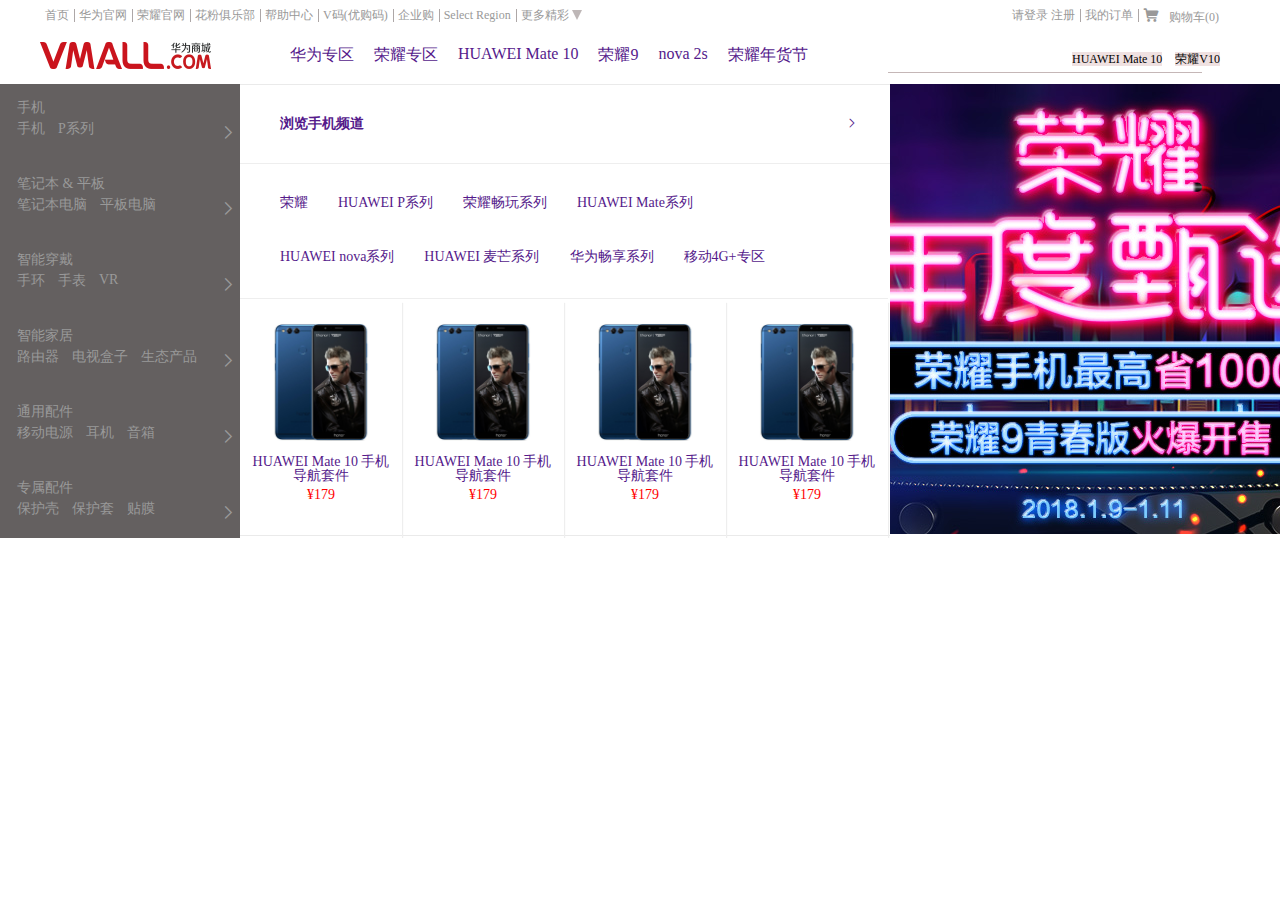
==== commit ed4d303b: "header" ====
--- a/华为商城/index.html
+++ b/华为商城/index.html
@@ -63,7 +63,7 @@
 					<img src="images/logo.png"/>
 					<h1>华为商城</h1>
 				</div>
-				<ul class="fl">
+				<ul class="fl mt-15">
 					<li><a href="">华为专区</a></li>
 					<li><a href="">荣耀专区</a></li>
 					<li><a href="">HUAWEI Mate 10</a></li>
--- a/华为商城/css/public.css
+++ b/华为商城/css/public.css
@@ -46,6 +46,7 @@
 .mb-3{margin-bottom: 3px;}
 .mb-4{margin-bottom: 4px;}
 .mt-0{margin-top: 0;}
+.mt-15{margin-top: 15px;}
 .pl-40{
 	padding-left: 40px;
 }
--- a/华为商城/css/index.css
+++ b/华为商城/css/index.css
@@ -92,7 +92,6 @@
 }    
 /*导航栏布局*/
 .nav{
-	
 }
 .nav .logo h1{
 	position: absolute;
@@ -129,7 +128,7 @@
 .nav form .searchPHoler{
 	position: absolute;
     right: 20px;
-    top: 21px;
+	top: 21px;
 }
 .nav form .searchPHoler a{
 	background-color: #efe1e1;
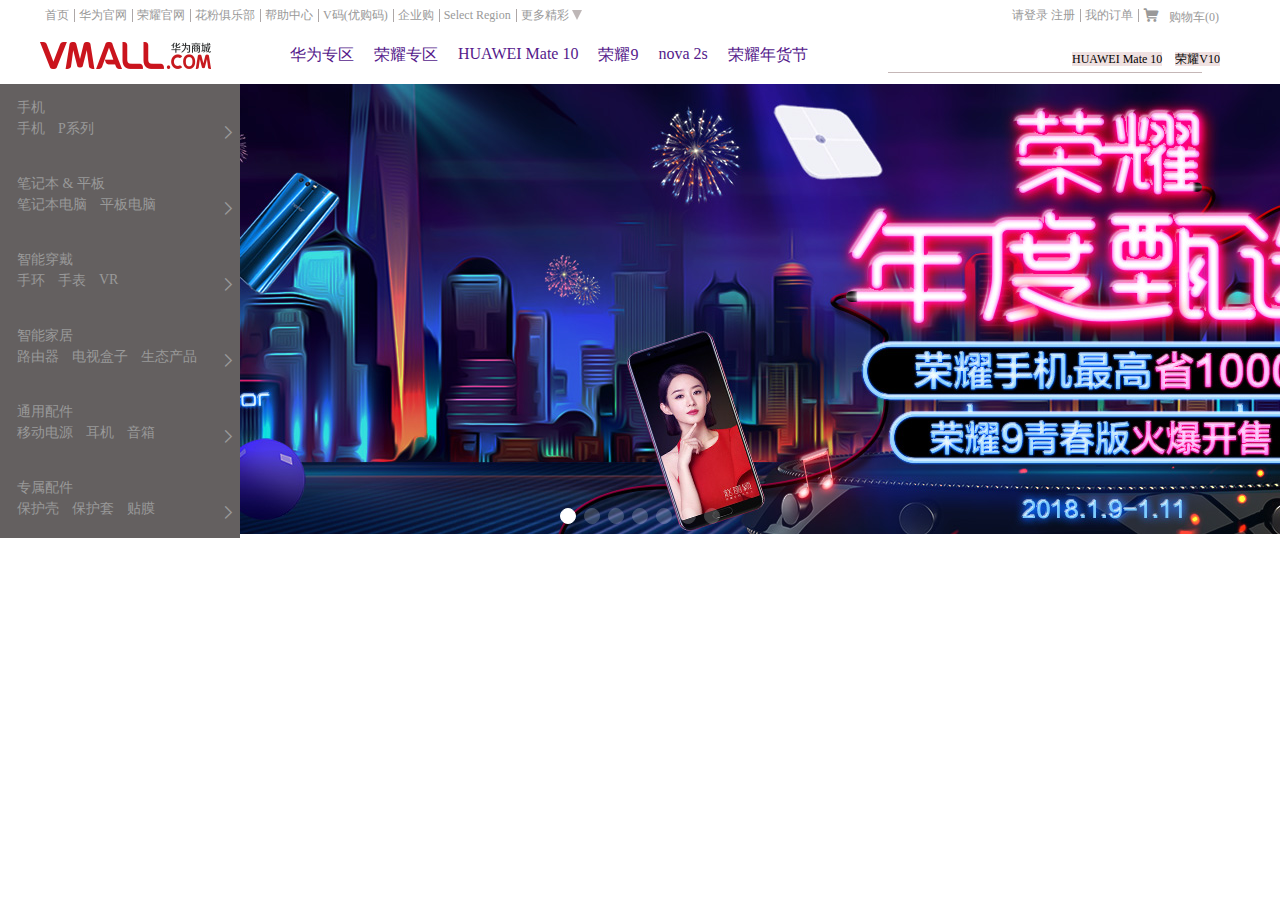
==== commit 59b387a8: "3-2" ====
--- a/华为商城/index.html
+++ b/华为商城/index.html
@@ -161,6 +161,54 @@
 							<dd>平板电脑</dd>
 							<i class="iconfont icon-jiantou"></i>
 						</dl>
+						<div class="category-detail">
+							<div class="title">
+								<a href="">
+									<h2 class="ib fz-14">浏览手机频道</h2>
+									<i class="iconfont icon-jiantou fr"></i>
+								</a>
+							</div>
+							<ul class="body">
+								<li><a href="">荣耀</a></li>
+								<li><a href="">HUAWEI P系列</a></li>
+								<li><a href="">荣耀畅玩系列</a></li>
+								<li><a href="">HUAWEI Mate系列</a></li>
+								<li><a href="">HUAWEI nova系列</a></li>
+								<li><a href="">HUAWEI 麦芒系列</a></li>
+								<li><a href="">华为畅享系列</a></li>
+								<li><a href="">移动4G+专区</a></li>
+							</ul>
+							<ul class="footer clearfix">
+								<li>
+									<a href="" class="b">
+										<img src="images/c-gooslist1-1.jpg" alt="">
+										<p>HUAWEI Mate 10 手机导航套件</p>
+										<p>¥179</p>
+									</a>
+								</li>
+								<li>
+									<a href="" class="b">
+										<img src="images/c-gooslist1-1.jpg" alt="">
+										<p>HUAWEI Mate 10 手机导航套件</p>
+										<p>¥179</p>
+									</a>
+						 		</li>
+								<li>
+									<a href="" class="b">
+										<img src="images/c-gooslist1-1.jpg" alt="">
+										<p>HUAWEI Mate 10 手机导航套件</p>
+										<p>¥179</p>
+									</a>
+								</li>
+								<li>
+									<a href="" class="b">
+										<img src="images/c-gooslist1-1.jpg" alt="">
+										<p>HUAWEI Mate 10 手机导航套件</p>
+										<p>¥179</p>
+									</a>
+								</li>
+							</ul>
+						</div>
 					</li>
 					<li>
 						<dl class="clearfix">
@@ -170,6 +218,54 @@
 							<dd>VR</dd>
 							<i class="iconfont icon-jiantou"></i>
 						</dl>
+						<div class="category-detail">
+							<div class="title">
+								<a href="">
+									<h2 class="ib fz-14">浏览手机频道</h2>
+									<i class="iconfont icon-jiantou fr"></i>
+								</a>
+							</div>
+							<ul class="body">
+								<li><a href="">荣耀</a></li>
+								<li><a href="">HUAWEI P系列</a></li>
+								<li><a href="">荣耀畅玩系列</a></li>
+								<li><a href="">HUAWEI Mate系列</a></li>
+								<li><a href="">HUAWEI nova系列</a></li>
+								<li><a href="">HUAWEI 麦芒系列</a></li>
+								<li><a href="">华为畅享系列</a></li>
+								<li><a href="">移动4G+专区</a></li>
+							</ul>
+							<ul class="footer clearfix">
+								<li>
+									<a href="" class="b">
+										<img src="images/c-gooslist1-1.jpg" alt="">
+										<p>HUAWEI Mate 10 手机导航套件</p>
+										<p>¥179</p>
+									</a>
+								</li>
+								<li>
+									<a href="" class="b">
+										<img src="images/c-gooslist1-1.jpg" alt="">
+										<p>HUAWEI Mate 10 手机导航套件</p>
+										<p>¥179</p>
+									</a>
+								</li>
+								<li>
+									<a href="" class="b">
+										<img src="images/c-gooslist1-1.jpg" alt="">
+										<p>HUAWEI Mate 10 手机导航套件</p>
+										<p>¥179</p>
+									</a>
+								</li>
+								<li>
+									<a href="" class="b">
+										<img src="images/c-gooslist1-1.jpg" alt="">
+										<p>HUAWEI Mate 10 手机导航套件</p>
+										<p>¥179</p>
+									</a>
+								</li>
+							</ul>
+						</div>
 					</li>
 					<li>
 						<dl class="clearfix">
@@ -179,6 +275,54 @@
 							<dd>生态产品</dd>
 							<i class="iconfont icon-jiantou"></i>
 						</dl>
+						<div class="category-detail">
+							<div class="title">
+								<a href="">
+									<h2 class="ib fz-14">浏览手机频道</h2>
+									<i class="iconfont icon-jiantou fr"></i>
+								</a>
+							</div>
+							<ul class="body">
+								<li><a href="">荣耀</a></li>
+								<li><a href="">HUAWEI P系列</a></li>
+								<li><a href="">荣耀畅玩系列</a></li>
+								<li><a href="">HUAWEI Mate系列</a></li>
+								<li><a href="">HUAWEI nova系列</a></li>
+								<li><a href="">HUAWEI 麦芒系列</a></li>
+								<li><a href="">华为畅享系列</a></li>
+								<li><a href="">移动4G+专区</a></li>
+							</ul>
+							<ul class="footer clearfix">
+								<li>
+									<a href="" class="b">
+										<img src="images/c-gooslist1-1.jpg" alt="">
+										<p>HUAWEI Mate 10 手机导航套件</p>
+										<p>¥179</p>
+									</a>
+								</li>
+								<li>
+									<a href="" class="b">
+										<img src="images/c-gooslist1-1.jpg" alt="">
+										<p>HUAWEI Mate 10 手机导航套件</p>
+										<p>¥179</p>
+									</a>
+								</li>
+								<li>
+									<a href="" class="b">
+										<img src="images/c-gooslist1-1.jpg" alt="">
+										<p>HUAWEI Mate 10 手机导航套件</p>
+										<p>¥179</p>
+									</a>
+								</li>
+								<li>
+									<a href="" class="b">
+										<img src="images/c-gooslist1-1.jpg" alt="">
+										<p>HUAWEI Mate 10 手机导航套件</p>
+										<p>¥179</p>
+									</a>
+								</li>
+							</ul>
+						</div>
 					</li>
 					<li>
 						<dl class="clearfix">
@@ -188,6 +332,49 @@
 							<dd>音箱</dd>
 							<i class="iconfont icon-jiantou"></i>
 						</dl>
+						<div class="category-detail">
+							<div class="title">
+								<a href="">
+									<h2 class="ib fz-14">浏览手机频道</h2>
+									<i class="iconfont icon-jiantou fr"></i>
+								</a>
+							</div>
+							<ul class="body">
+								<li><a href="">荣耀</a></li>
+								<li><a href="">HUAWEI P系列</a></li>
+								<li><a href="">荣耀畅玩系列</a></li>
+							</ul>
+							<ul class="footer clearfix">
+								<li>
+									<a href="" class="b">
+										<img src="images/c-gooslist1-1.jpg" alt="">
+										<p>HUAWEI Mate 10 手机导航套件</p>
+										<p>¥179</p>
+									</a>
+								</li>
+								<li>
+									<a href="" class="b">
+										<img src="images/c-gooslist1-1.jpg" alt="">
+										<p>HUAWEI Mate 10 手机导航套件</p>
+										<p>¥179</p>
+									</a>
+								</li>
+								<li>
+									<a href="" class="b">
+										<img src="images/c-gooslist1-1.jpg" alt="">
+										<p>HUAWEI Mate 10 手机导航套件</p>
+										<p>¥179</p>
+									</a>
+								</li>
+								<li>
+									<a href="" class="b">
+										<img src="images/c-gooslist1-1.jpg" alt="">
+										<p>HUAWEI Mate 10 手机导航套件</p>
+										<p>¥179</p>
+									</a>
+								</li>
+							</ul>
+						</div>
 					</li>
 					<li>
 						<dl class="clearfix">
@@ -197,6 +384,54 @@
 							<dd>贴膜</dd>
 							<i class="iconfont icon-jiantou"></i>
 						</dl>
+						<div class="category-detail">
+							<div class="title">
+								<a href="">
+									<h2 class="ib fz-14">浏览手机频道</h2>
+									<i class="iconfont icon-jiantou fr"></i>
+								</a>
+							</div>
+							<ul class="body">
+								<li><a href="">荣耀</a></li>
+								<li><a href="">HUAWEI P系列</a></li>
+								<li><a href="">荣耀畅玩系列</a></li>
+								<li><a href="">HUAWEI Mate系列</a></li>
+								<li><a href="">HUAWEI nova系列</a></li>
+								<li><a href="">HUAWEI 麦芒系列</a></li>
+								<li><a href="">华为畅享系列</a></li>
+								<li><a href="">移动4G+专区</a></li>
+							</ul>
+							<ul class="footer clearfix">
+								<li>
+									<a href="" class="b">
+										<img src="images/c-gooslist1-1.jpg" alt="">
+										<p>HUAWEI Mate 10 手机导航套件</p>
+										<p>¥179</p>
+									</a>
+								</li>
+								<li>
+									<a href="" class="b">
+										<img src="images/c-gooslist1-1.jpg" alt="">
+										<p>HUAWEI Mate 10 手机导航套件</p>
+										<p>¥179</p>
+									</a>
+								</li>
+								<li>
+									<a href="" class="b">
+										<img src="images/c-gooslist1-1.jpg" alt="">
+										<p>HUAWEI Mate 10 手机导航套件</p>
+										<p>¥179</p>
+									</a>
+								</li>
+								<li>
+									<a href="" class="b">
+										<img src="images/c-gooslist1-1.jpg" alt="">
+										<p>HUAWEI Mate 10 手机导航套件</p>
+										<p>¥179</p>
+									</a>
+								</li>
+							</ul>
+						</div>
 					</li>
 				</ul>
 			</div>
--- a/华为商城/css/index.css
+++ b/华为商城/css/index.css
@@ -185,8 +185,10 @@
 	float: right;
 	font-size: 23px;
 }
+
 /* 分类列表详情tab内容 */
 .banner ul.banner-menu-lv1 > li .category-detail{
+	display: none;
 	position: absolute;
 	top: 0;
     left: 240px;
@@ -195,6 +197,9 @@
 	background: #fff;
 	border-top: 1px solid #eaeaea;
 	border-bottom:1px solid #eaeaea;
+}
+.banner ul.banner-menu-lv1 > li:hover .category-detail{
+	display: block;	
 }
 .banner ul.banner-menu-lv1 > li .category-detail .title{
 	/* height: 70px; */
